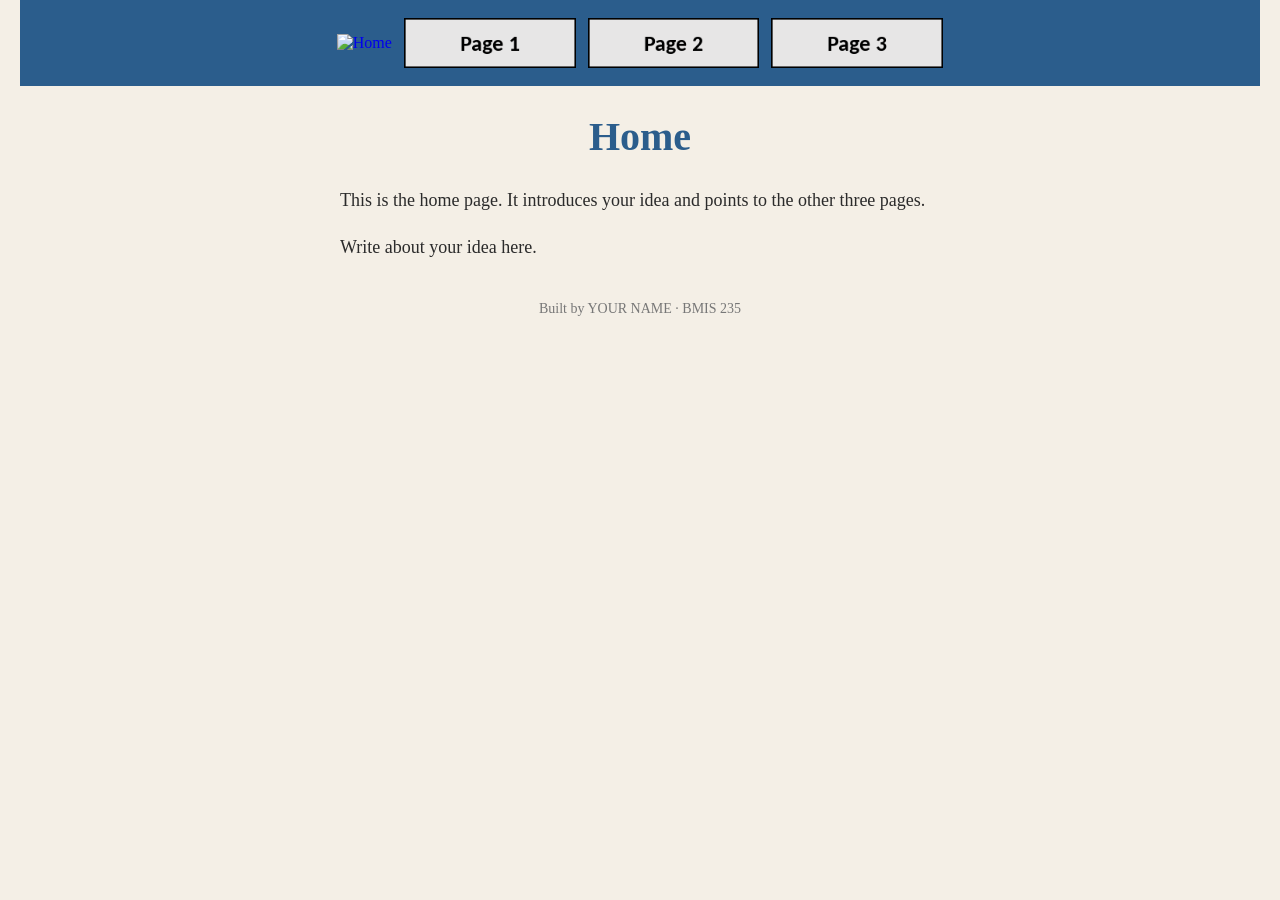
==== index.html @ 0a38c6ef "Initial commit" ====
<!DOCTYPE html>
<!--
  Author: YOUR NAME
  GU username: YOUR-GU-USERNAME
  Course: BMIS 235 - HTML-3
-->
<html lang="en">
<head>
<meta charset="utf-8">
<meta name="author" content="YOUR NAME">
<title>Home</title>

<!-- this one line connects the page to the stylesheet -->
<link rel="stylesheet" href="styles.css">
</head>
<body>

<!-- ===== MENU ============================================================
     The menu is four links. Each link wraps an image instead of words.
     Build it once on this page, check that every link works,
     then copy the whole <nav> block and paste it over the menu on the
     other three pages, so every page has the exact same menu.
     ===================================================================== -->
<nav>
    <a href="index.html"><img src="img/home.png" alt="Home"></a>
    <a href="page1.html"><img src="img/page1.png" alt="Page 1"></a>
    <a href="page2.html"><img src="img/page2.png" alt="Page 2"></a>
    <a href="page3.html"><img src="img/page3.png" alt="Page 3"></a>
</nav>

<h1>Home</h1>
<p>This is the home page. It introduces your idea and points to the other three pages.</p>
<p>Write about your idea here.</p>

<!-- ===== SHOWCASE ======================================================
     This box is empty on purpose. In Part 7 you paste an interactive
     graphic BETWEEN the opening <div> and the closing </div> below.
     ===================================================================== -->
<div class="showcase"></div>

<!-- Footer: fill in your name -->
<footer>Built by YOUR NAME &middot; BMIS 235</footer>

</body>
</html>
---- styles.css ----
/* =====================================================================
   styles.css  ·  YOUR BRAND
   ---------------------------------------------------------------------
   This one file is your brand guide. Every page that links to it gets
   the same font, the same colors and the same spacing.
   Change a color here once, and every page changes.

   Use the same font and colors you picked for your Excel menu images,
   so the menu and the pages look like one brand.
   ===================================================================== */

body {
    font-family: Georgia, "Times New Roman", serif;
    background-color: #f4efe6;
    color: #2b2b2b;
    margin: 0;
    padding: 0 20px 40px 20px;
}

/* the menu at the top of every page */
nav {
    background-color: #2b5d8c;
    padding: 14px;
    text-align: center;
}

/* every image inside the menu is forced to the same height.
   If your images still look different sizes, their WIDTHS are
   different: go back to Excel and make every cell the same size. */
nav img {
    height: 50px;
    margin: 4px;
    vertical-align: middle;
}

/* no underline or border around the image links */
nav a {
    text-decoration: none;
}

h1 {
    color: #2b5d8c;
    text-align: center;
    font-size: 40px;
}

p {
    max-width: 600px;
    margin: 20px auto;
    font-size: 18px;
    line-height: 1.5;
}

footer {
    text-align: center;
    font-size: 14px;
    color: #777777;
    margin-top: 40px;
}
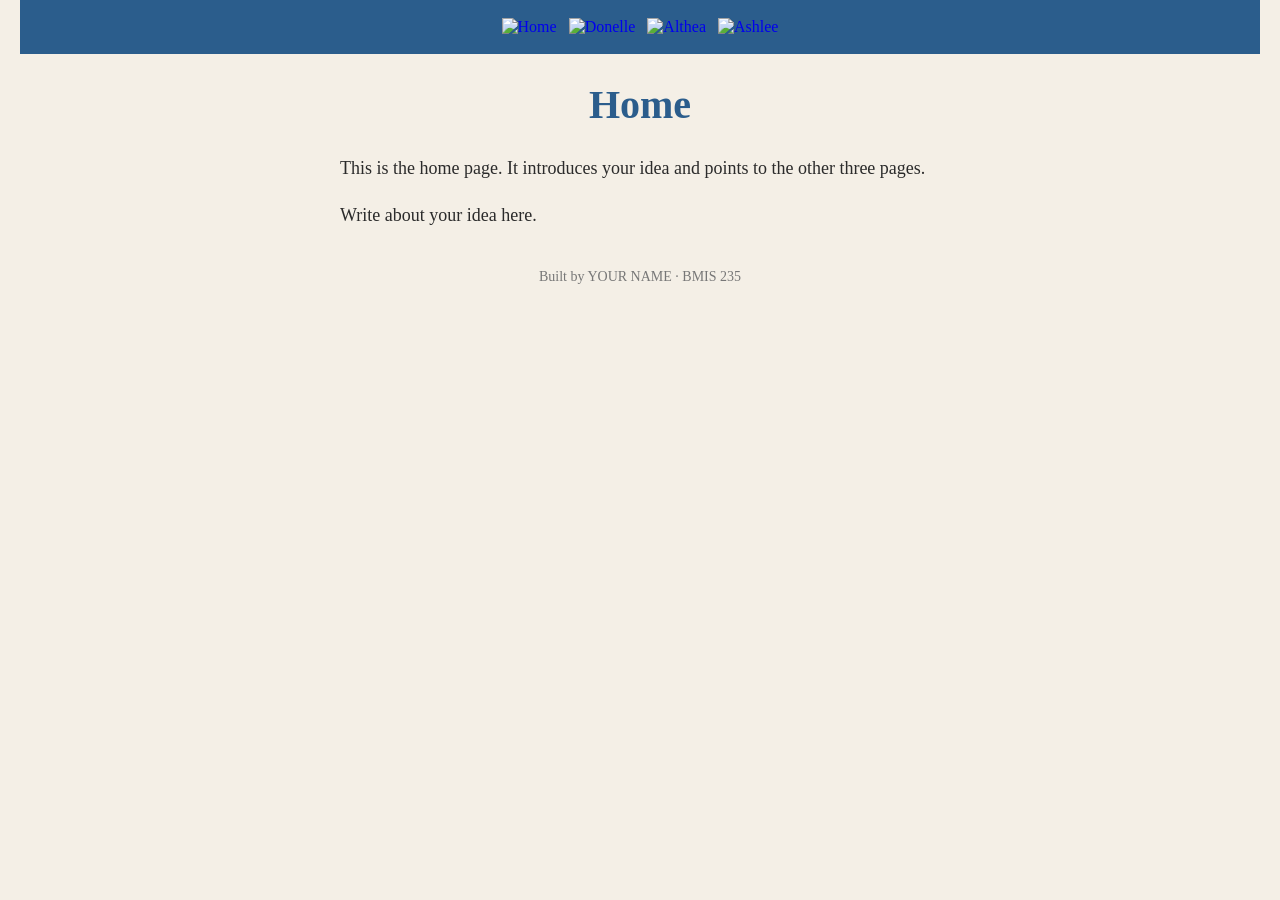
==== commit 28b034a9: "Update navigation links in index.html" ====
--- a/index.html
+++ b/index.html
@@ -23,9 +23,9 @@
      ===================================================================== -->
 <nav>
     <a href="index.html"><img src="img/home.png" alt="Home"></a>
-    <a href="page1.html"><img src="img/page1.png" alt="Page 1"></a>
-    <a href="page2.html"><img src="img/page2.png" alt="Page 2"></a>
-    <a href="page3.html"><img src="img/page3.png" alt="Page 3"></a>
+    <a href="donelle.html"><img src="img/donelle.png" alt="Donelle"></a>
+    <a href="althea.html"><img src="img/althea.png" alt="Althea"></a>
+    <a href="ashlee.html"><img src="img/ashlee.png" alt="Ashlee"></a>
 </nav>
 
 <h1>Home</h1>
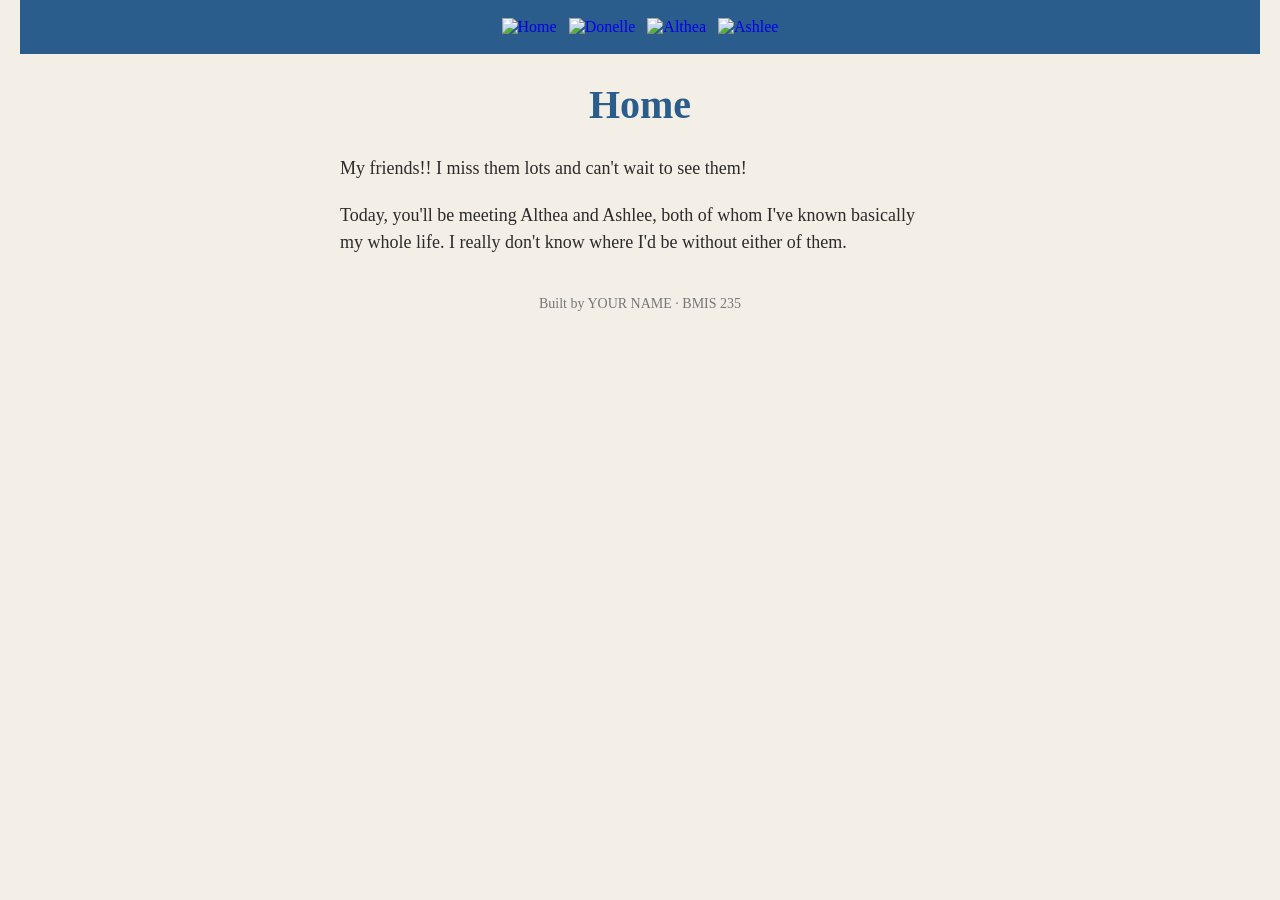
==== commit 6c722629: "Revise home page text to include personal message Updated the home page content to express feelings " ====
--- a/index.html
+++ b/index.html
@@ -29,8 +29,8 @@
 </nav>
 
 <h1>Home</h1>
-<p>This is the home page. It introduces your idea and points to the other three pages.</p>
-<p>Write about your idea here.</p>
+<p>My friends!! I miss them lots and can't wait to see them!</p>
+<p> Today, you'll be meeting Althea and Ashlee, both of whom I've known basically my whole life. I really don't know where I'd be without either of them.</p>
 
 <!-- ===== SHOWCASE ======================================================
      This box is empty on purpose. In Part 7 you paste an interactive
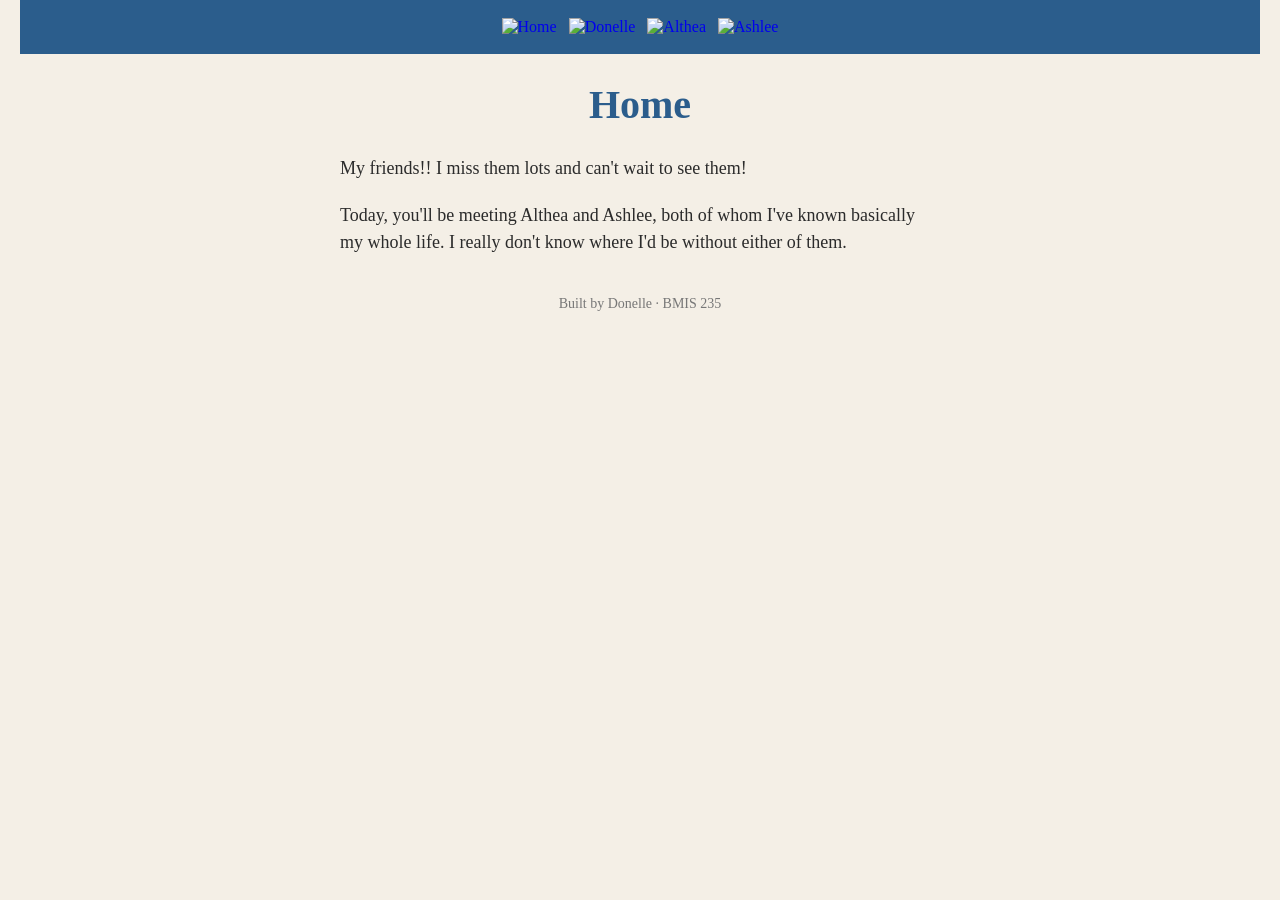
==== commit 61b961dd: "Update footer with author's name" ====
--- a/index.html
+++ b/index.html
@@ -39,7 +39,7 @@
 <div class="showcase"></div>
 
 <!-- Footer: fill in your name -->
-<footer>Built by YOUR NAME &middot; BMIS 235</footer>
+<footer>Built by Donelle &middot; BMIS 235</footer>
 
 </body>
 </html>
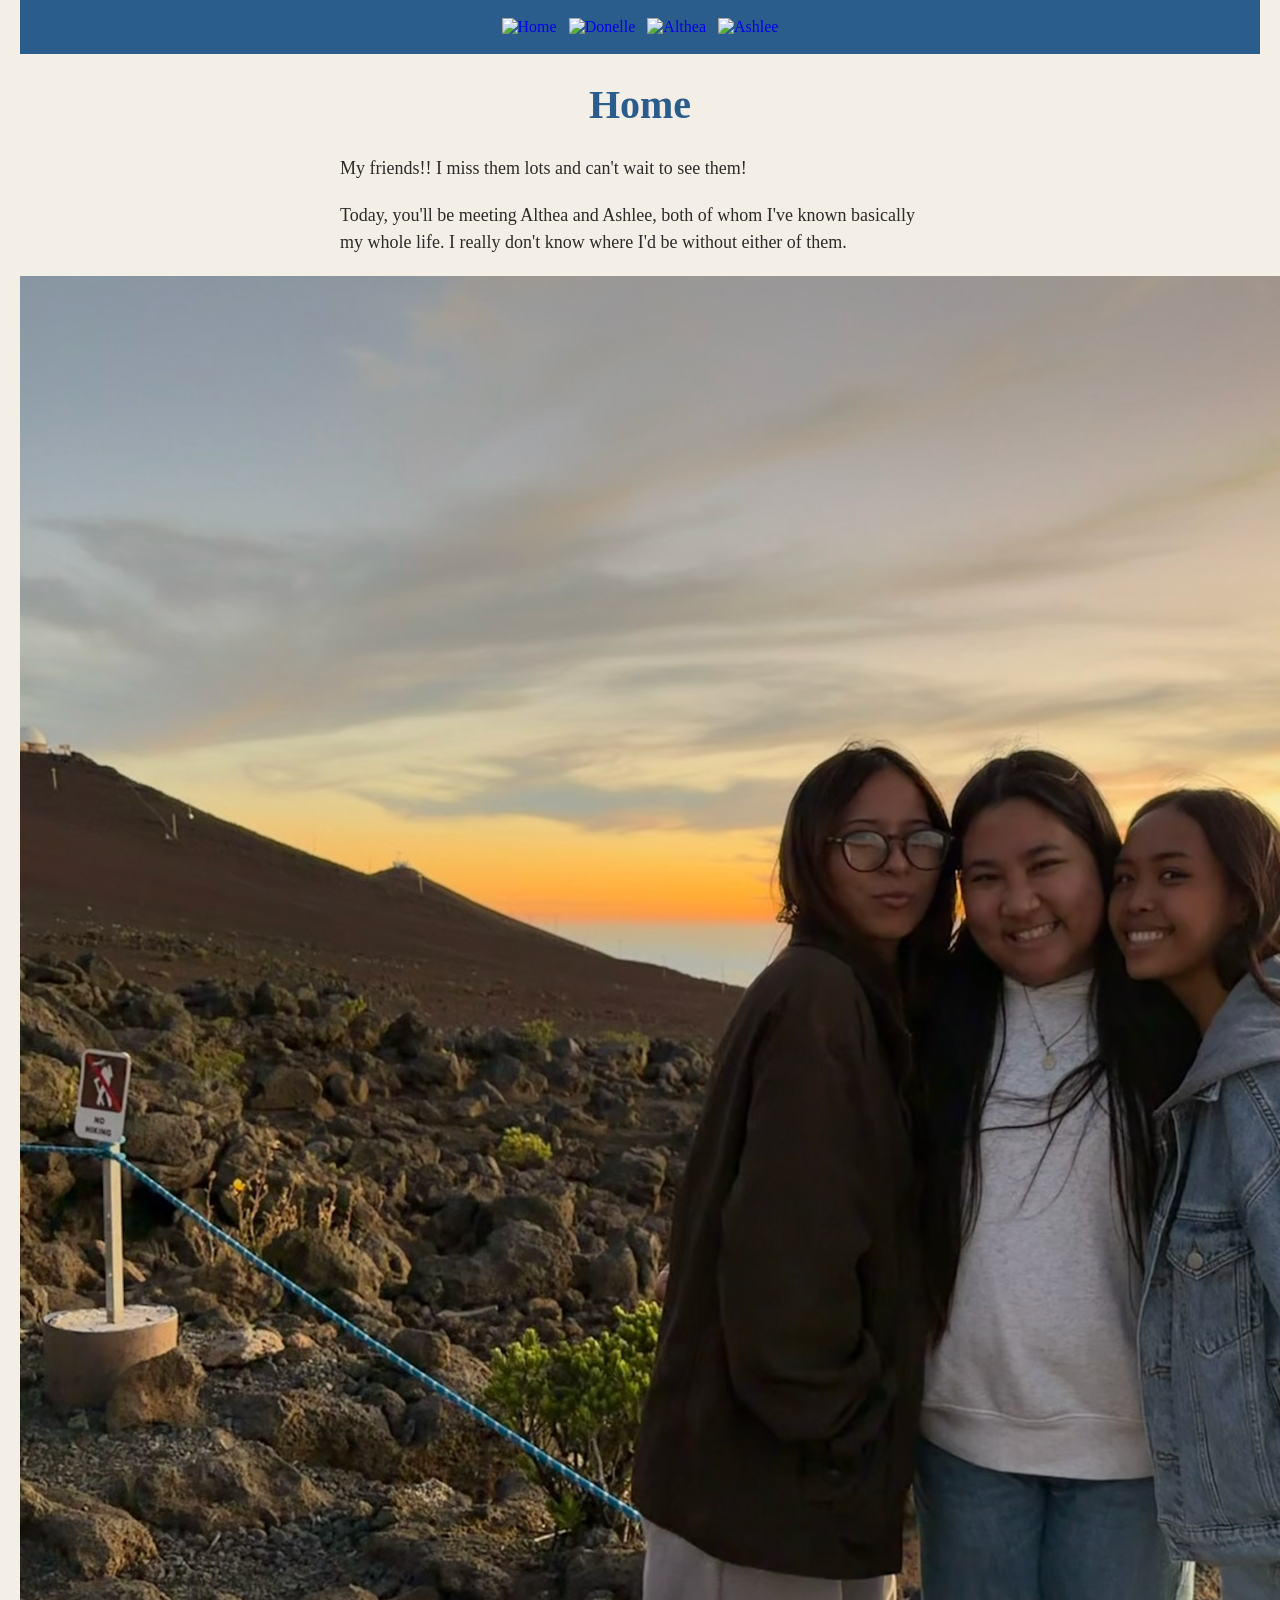
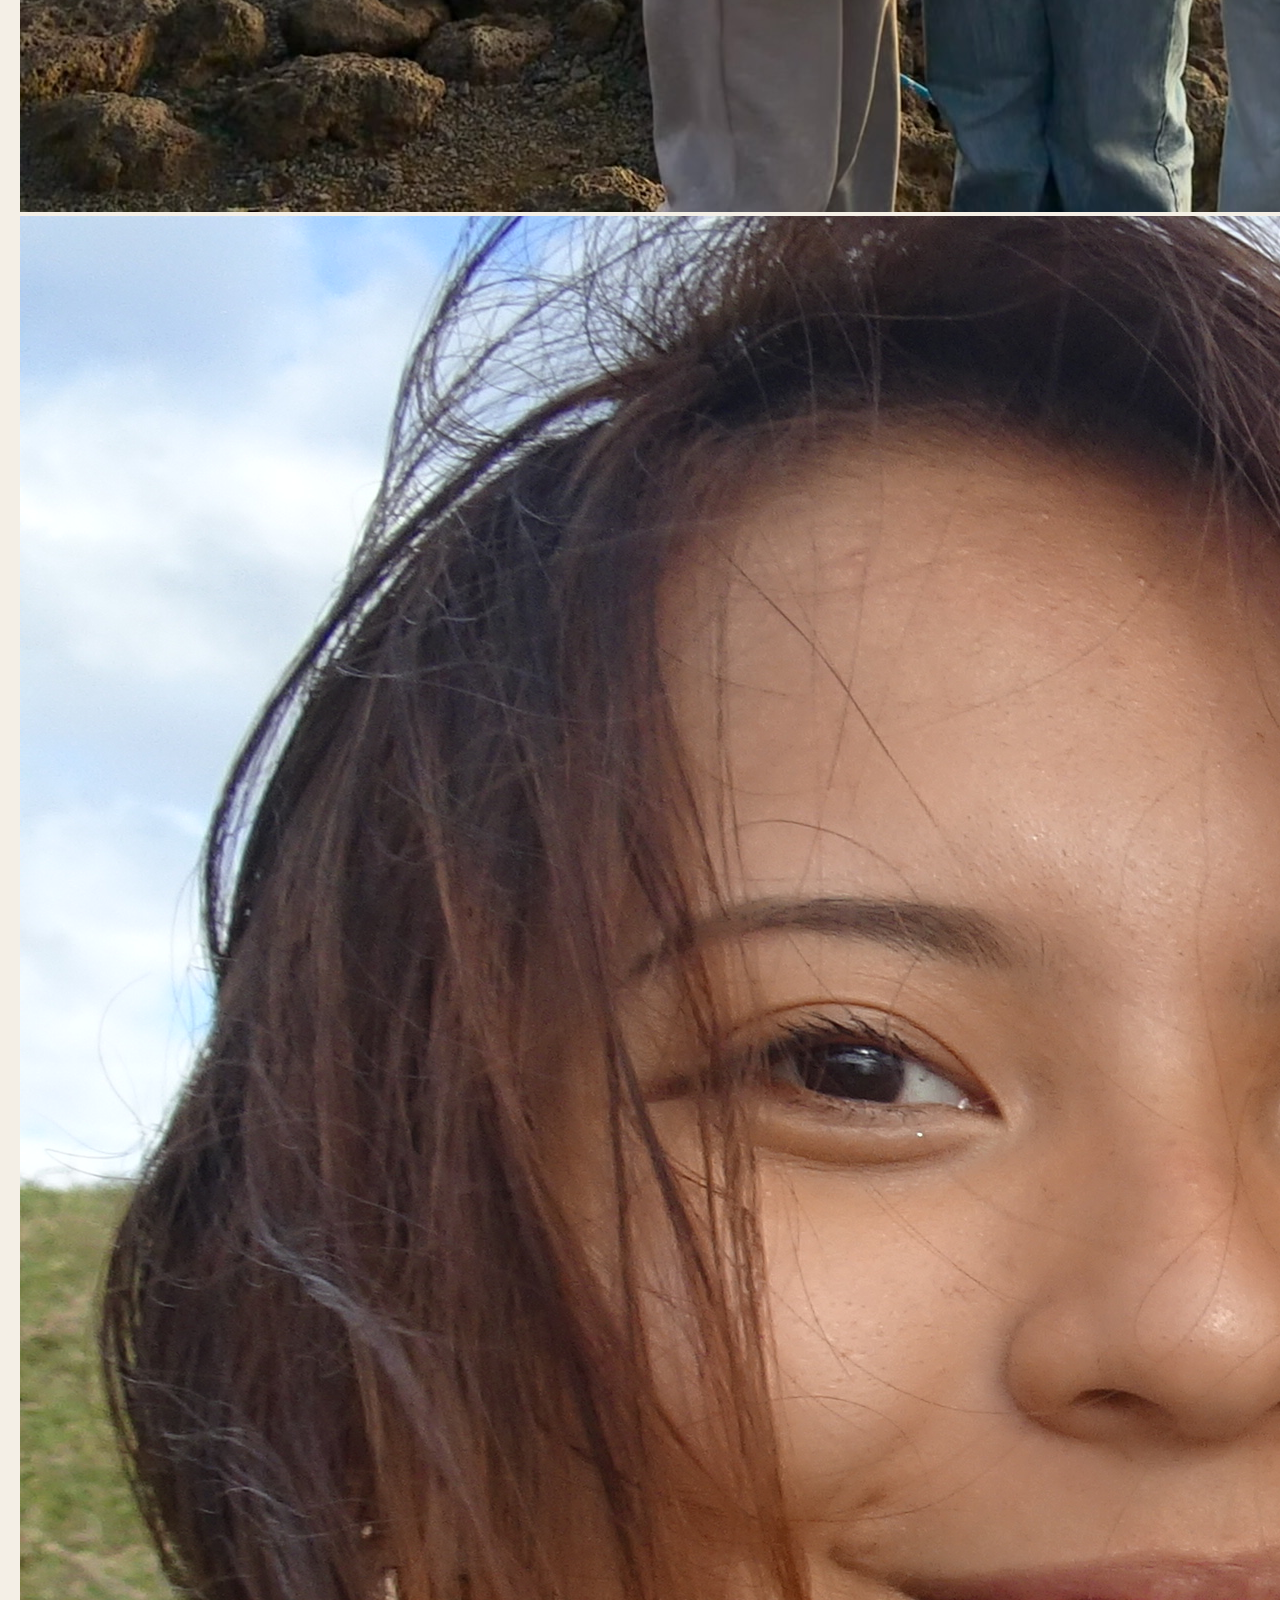
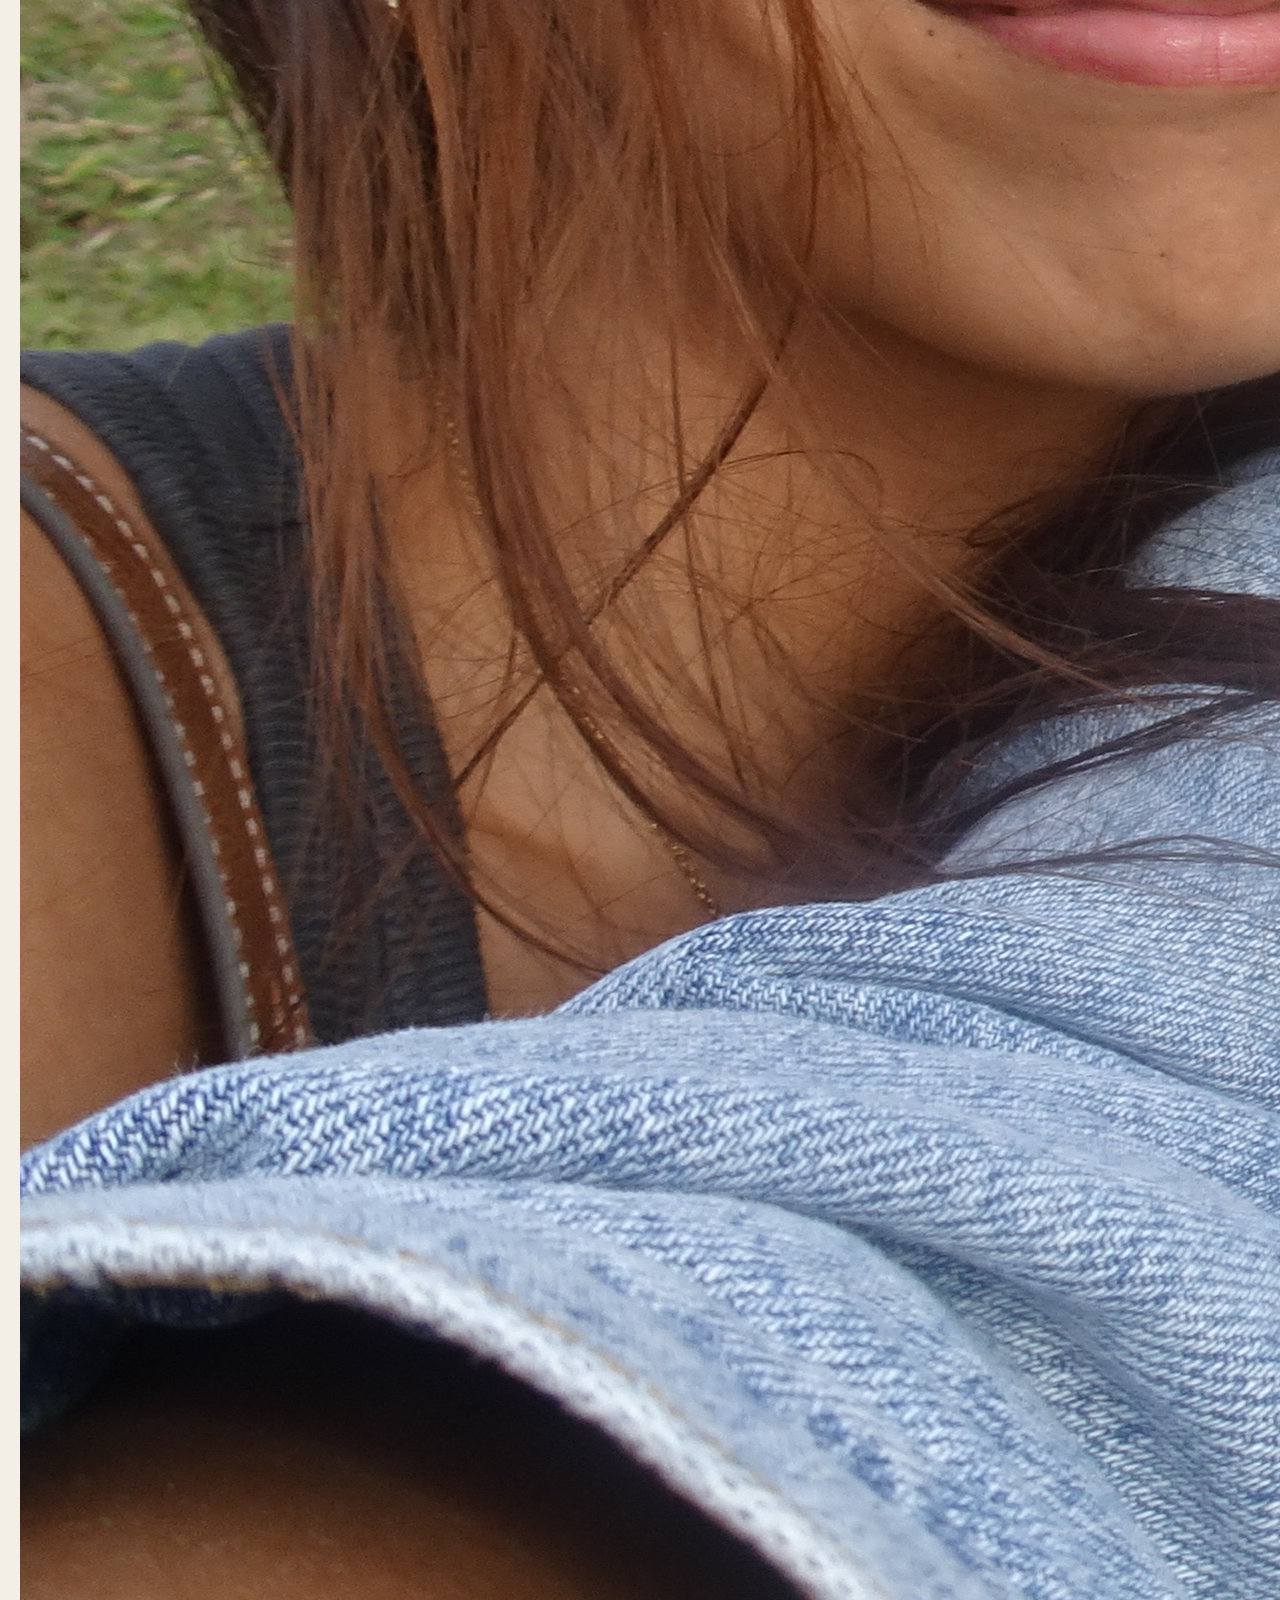
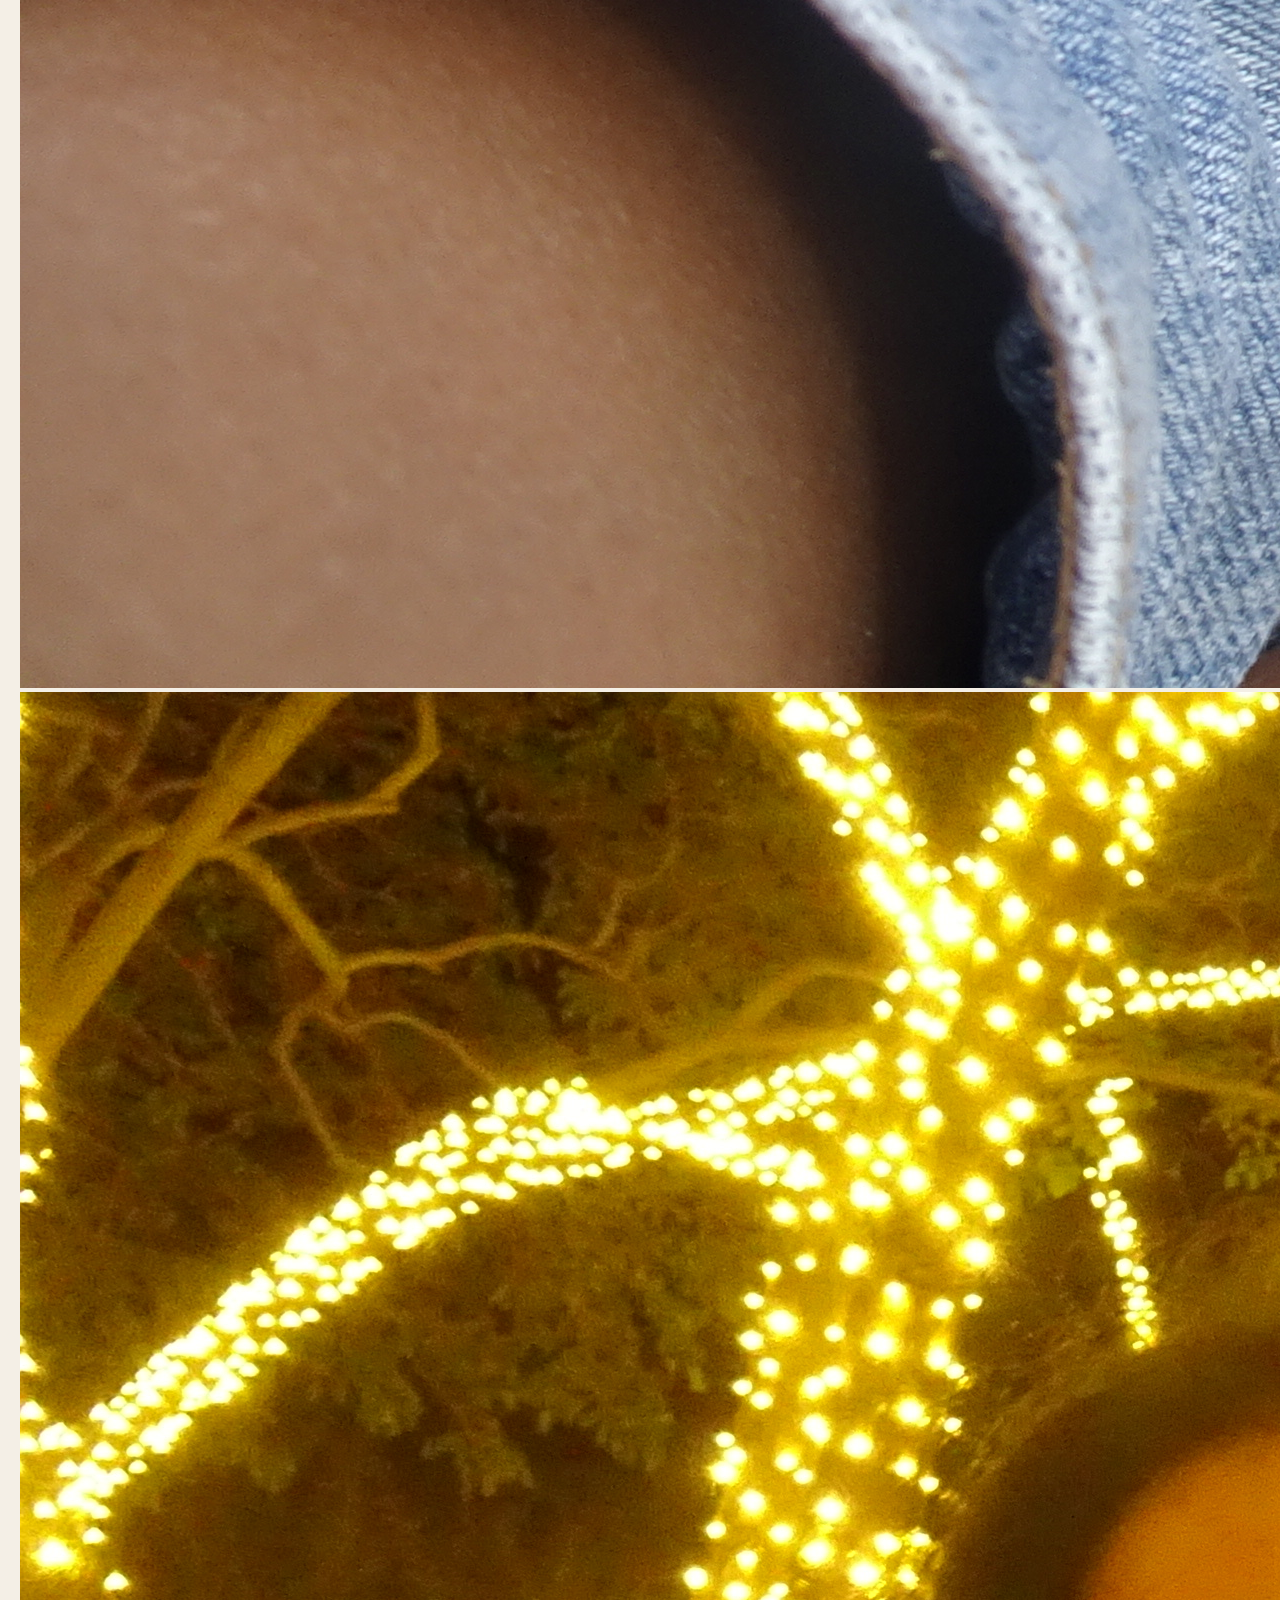
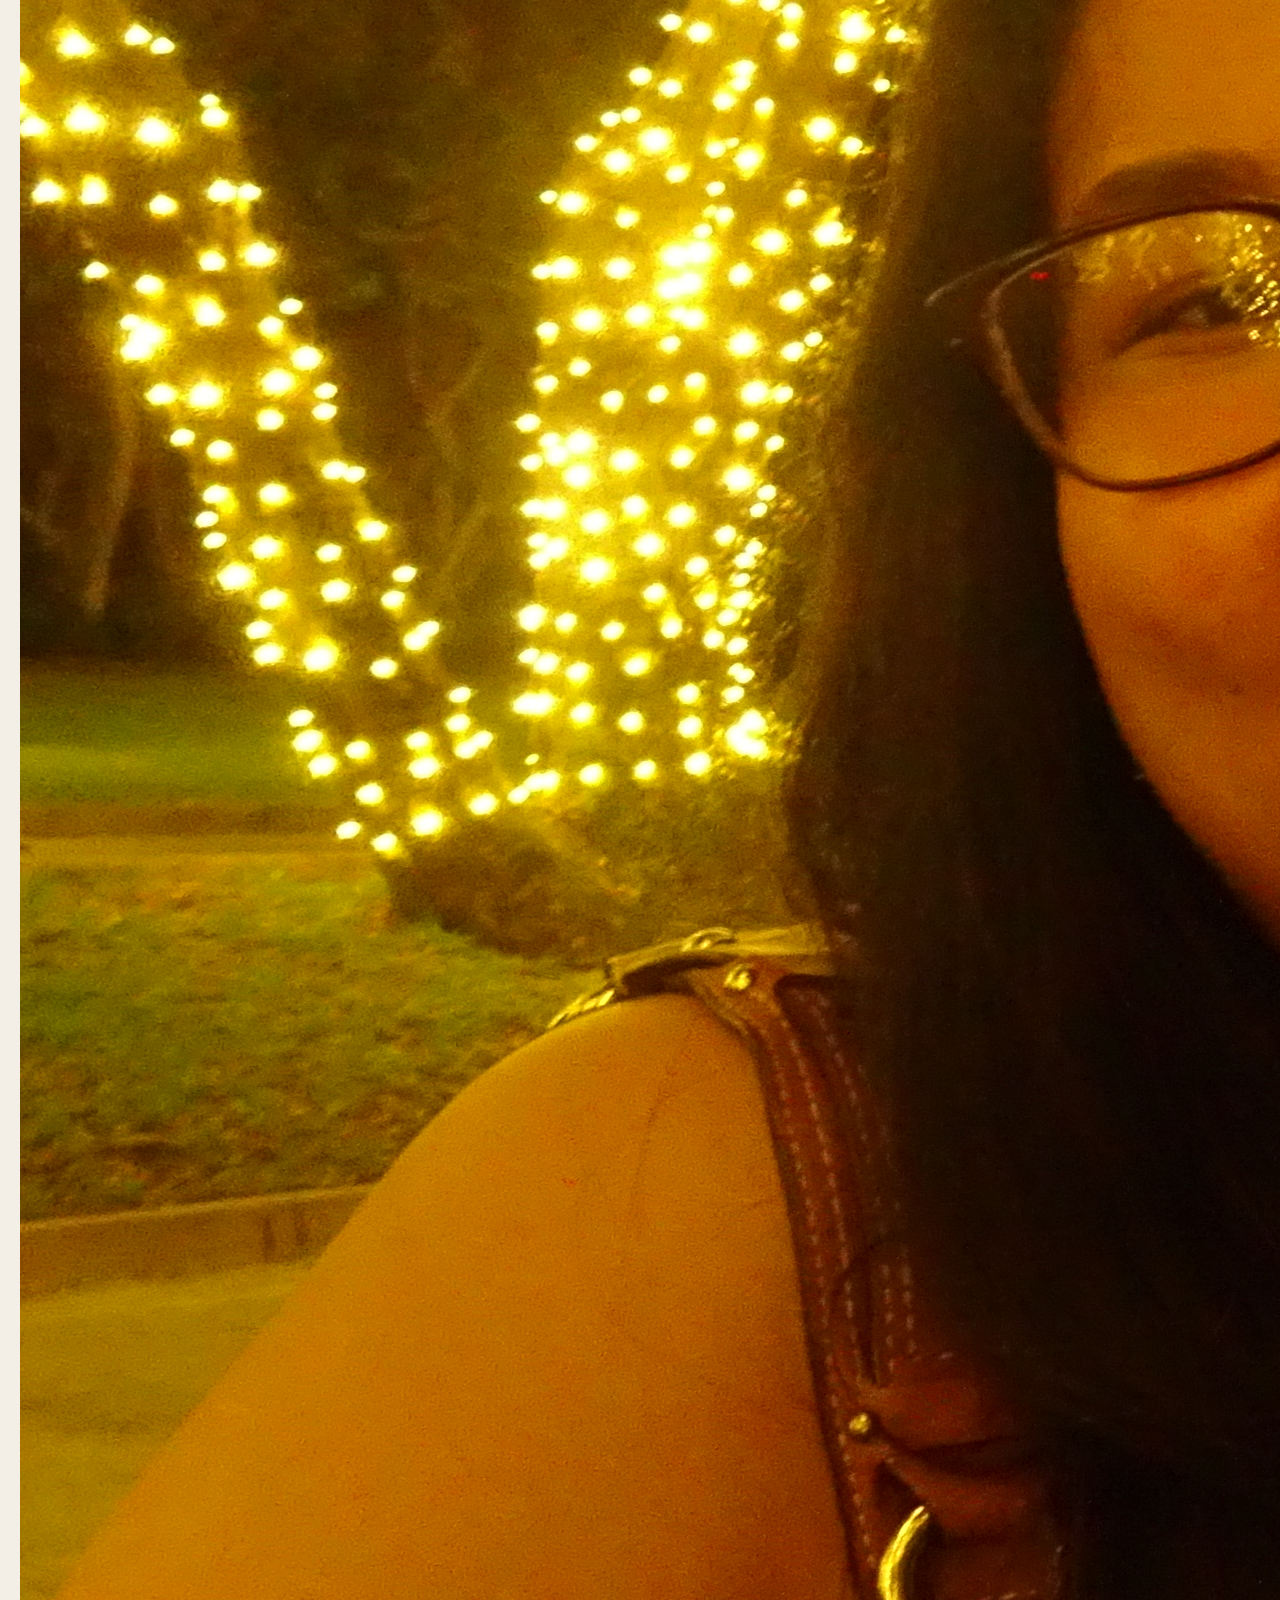
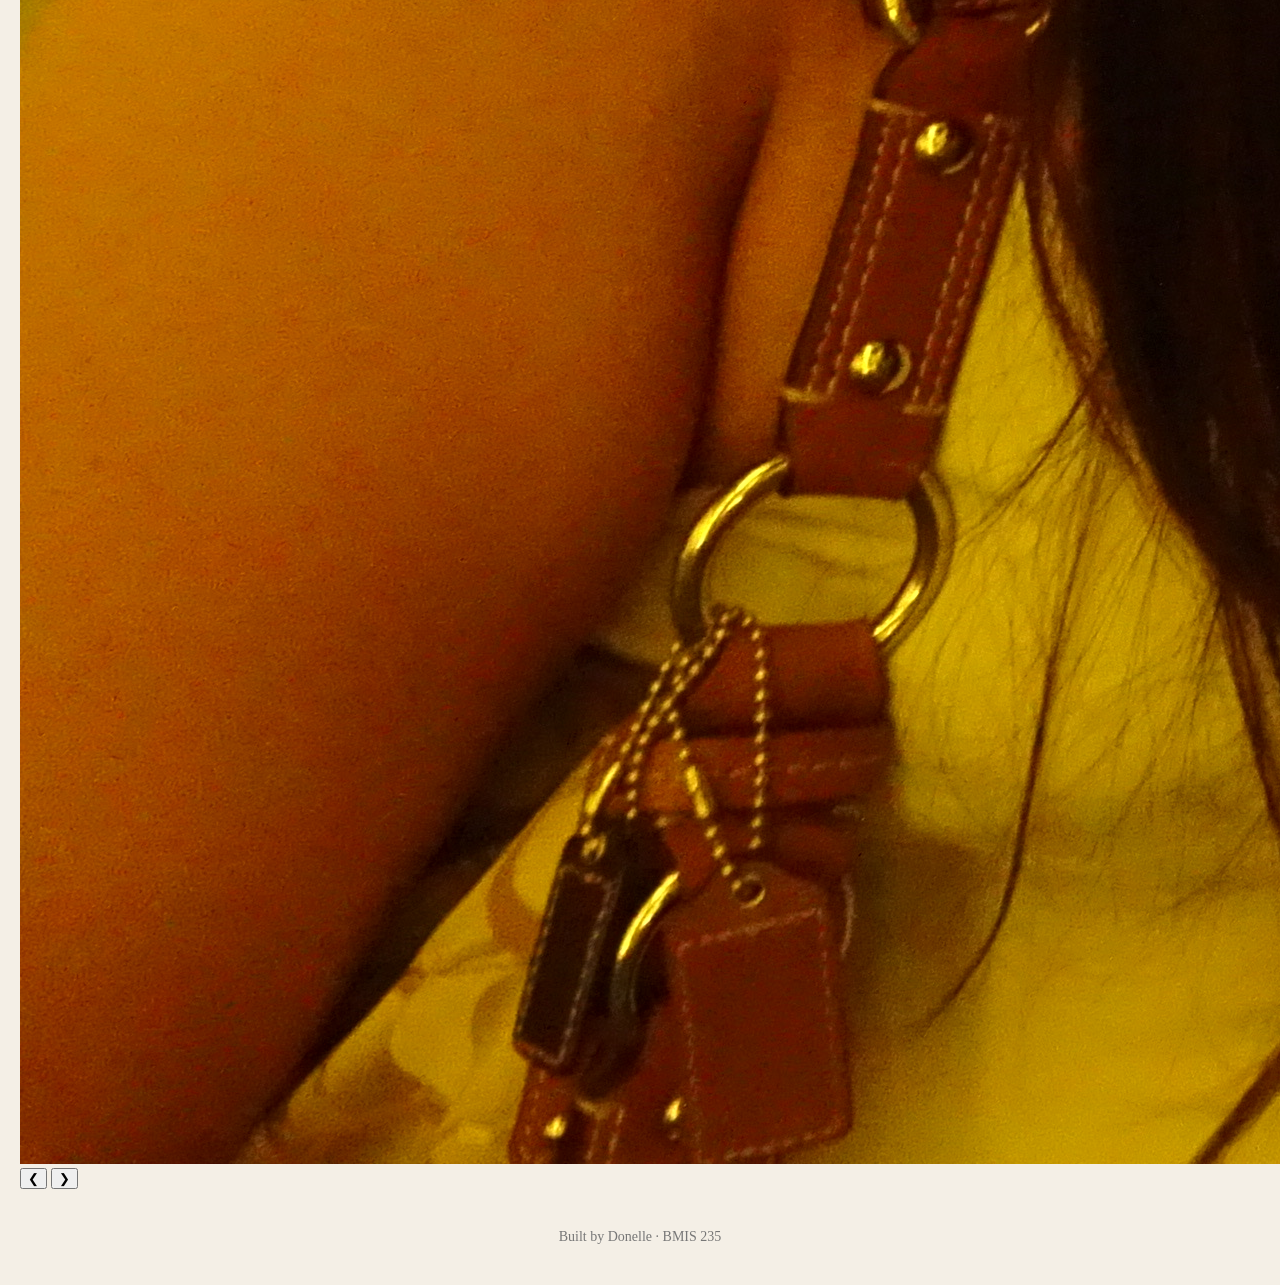
==== commit b492def0: "Add HTML structure for carousel and photos" ====
--- a/index.html
+++ b/index.html
@@ -32,6 +32,31 @@
 <p>My friends!! I miss them lots and can't wait to see them!</p>
 <p> Today, you'll be meeting Althea and Ashlee, both of whom I've known basically my whole life. I really don't know where I'd be without either of them.</p>
 
+<html lang="en">
+<head>
+  <meta charset="UTF-8" />
+  <meta name="viewport" content="width=device-width, initial-scale=1.0" />
+  <title>Meet the Cast!</title>
+  <link rel="stylesheet" href="styles.css" />
+</head>
+<body>
+  <div class="carousel" aria-roledescription="carousel" aria-label="Featured photos">
+    <div class="carousel-track">
+      <img src="IMG_1168.jpeg" alt="Group Photo 1"/>
+      <img src="DSC01648.jpeg" alt="Group Photo 2"/>
+      <img src="DSC01356.jpeg" alt="Group Photo 3"/>
+    </div>
+
+    <button class="carousel-btn prev" type="button" aria-label="Previous slide">&#10094;</button>
+    <button class="carousel-btn next" type="button" aria-label="Next slide">&#10095;</button>
+
+    <div class="carousel-dots" role="tablist" aria-label="Slide selection"></div>
+  </div>
+
+  <script src="script.js"></script>
+</body>
+</html>
+
 <!-- ===== SHOWCASE ======================================================
      This box is empty on purpose. In Part 7 you paste an interactive
      graphic BETWEEN the opening <div> and the closing </div> below.
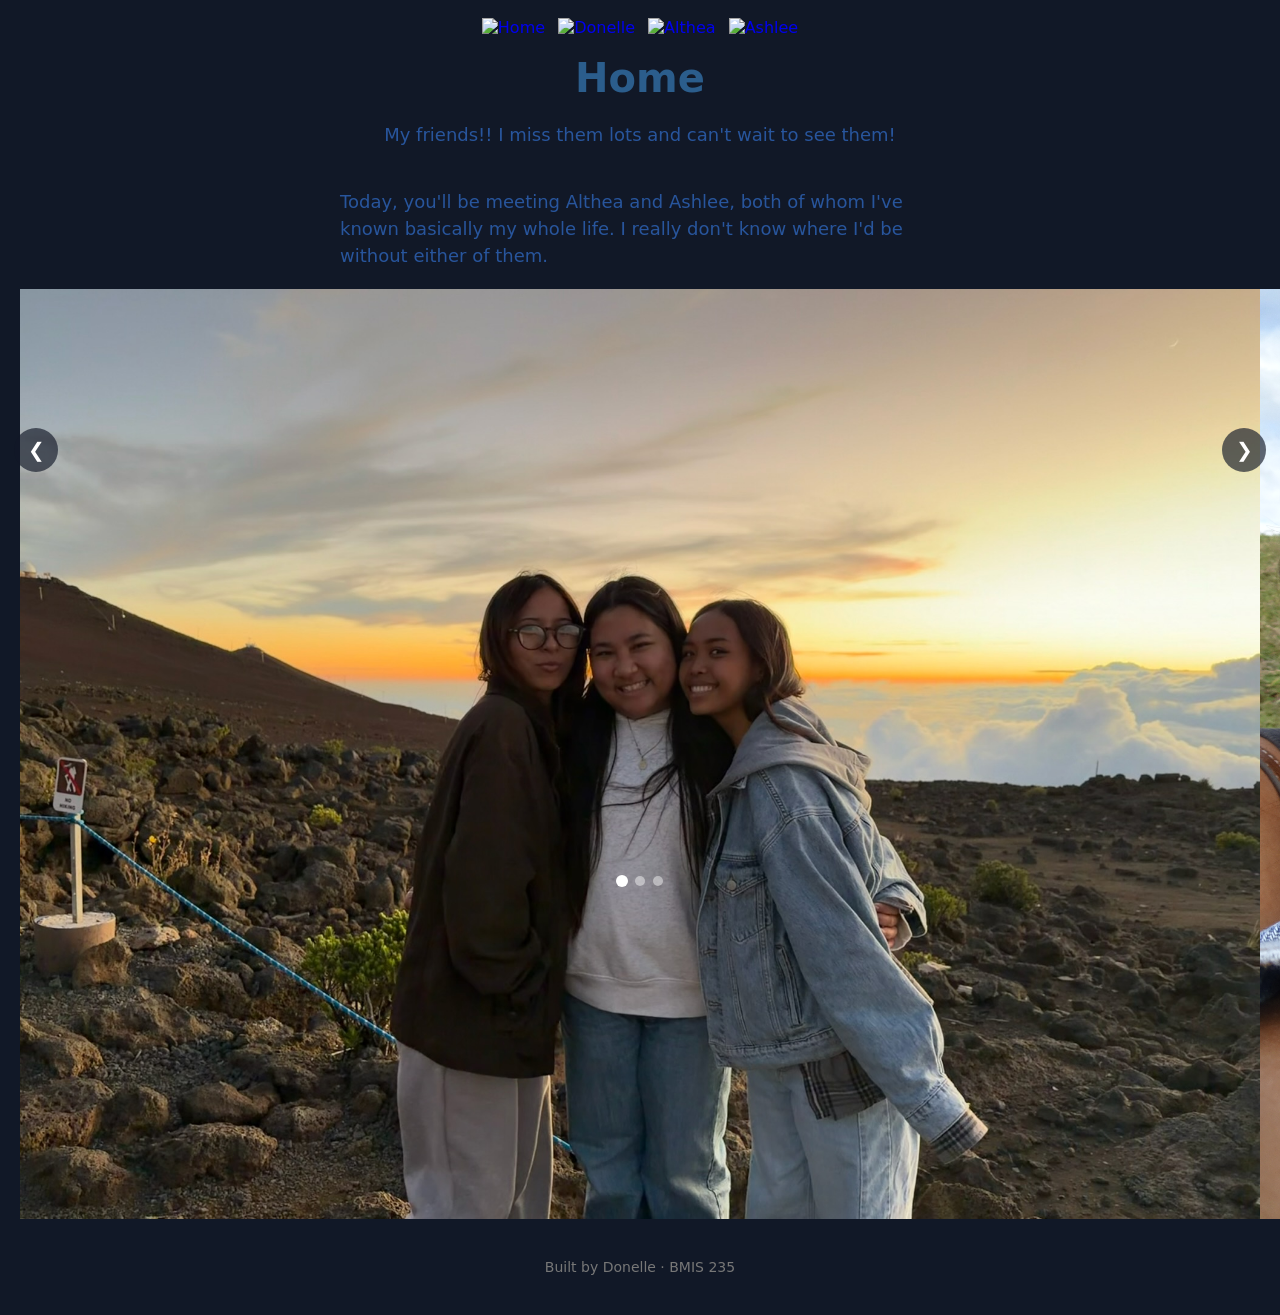
==== commit 70626c5d: "Fix navigation links in index.html" ====
--- a/index.html
+++ b/index.html
@@ -22,10 +22,10 @@
      other three pages, so every page has the exact same menu.
      ===================================================================== -->
 <nav>
-    <a href="index.html"><img src="img/home.png" alt="Home"></a>
-    <a href="donelle.html"><img src="img/donelle.png" alt="Donelle"></a>
-    <a href="althea.html"><img src="img/althea.png" alt="Althea"></a>
-    <a href="ashlee.html"><img src="img/ashlee.png" alt="Ashlee"></a>
+    <a href="index.html"> <img src="img/home.png" alt="Home"></a>
+    <a href="donelle.html"> <img src="img/donelle.png" alt="Donelle"></a>
+    <a href="althea.html"> <img src="img/althea.png" alt="Althea"></a>
+    <a href="ashlee.html"> <img src="img/ashlee.png" alt="Ashlee"></a>
 </nav>
 
 <h1>Home</h1>
--- a/styles.css
+++ b/styles.css
@@ -11,15 +11,15 @@
 
 body {
     font-family: Georgia, "Times New Roman", serif;
-    background-color: #f4efe6;
-    color: #2b2b2b;
+    background-color: #ff9ce8;
+    color: #28559c;
     margin: 0;
     padding: 0 20px 40px 20px;
 }
 
 /* the menu at the top of every page */
 nav {
-    background-color: #2b5d8c;
+    background-color: ##ffffff;
     padding: 14px;
     text-align: center;
 }
@@ -51,6 +51,108 @@
     line-height: 1.5;
 }
 
+* {
+  box-sizing: border-box;
+  margin: 0;
+  padding: 0;
+}
+
+body {
+  display: grid;
+  place-items: center;
+  min-height: 100vh;
+  background: #111827;
+  font-family: system-ui, sans-serif;
+}
+
+* {
+  box-sizing: border-box;
+  margin: 0;
+  padding: 0;
+}
+
+body {
+  display: grid;
+  place-items: center;
+  min-height: 100vh;
+  background: #111827;
+  font-family: system-ui, sans-serif;
+}
+
+carousel {
+  position: relative;
+  width: min(90vw, 800px);
+  aspect-ratio: 16 / 9;
+  overflow: hidden;
+  border-radius: 12px;
+  box-shadow: 0 20px 40px rgba(0, 0, 0, 0.45);
+  touch-action: pan-y;
+  user-select: none;
+}
+
+.carousel-track {
+  display: flex;
+  height: 100%;
+  transition: transform 0.4s ease;
+}
+
+.carousel-track img {
+  flex: 0 0 100%;
+  width: 100%;
+  height: 100%;
+  object-fit: cover;
+  pointer-events: none;
+}
+
+.carousel-btn {
+  position: absolute;
+  top: 50%;
+  transform: translateY(-50%);
+  width: 44px;
+  height: 44px;
+  border: none;
+  border-radius: 50%;
+  background: rgba(17, 24, 39, 0.65);
+  color: #fff;
+  font-size: 1.25rem;
+  cursor: pointer;
+}
+
+.carousel-btn:hover {
+  background: rgba(17, 24, 39, 0.9);
+}
+
+.carousel-btn.prev {
+  left: 14px;
+}
+
+.carousel-btn.next {
+  right: 14px;
+}
+
+.carousel-dots {
+  position: absolute;
+  bottom: 14px;
+  left: 50%;
+  transform: translateX(-50%);
+  display: flex;
+  gap: 8px;
+}
+
+.carousel-dot {
+  width: 10px;
+  height: 10px;
+  border: none;
+  border-radius: 50%;
+  background: rgba(255, 255, 255, 0.45);
+  cursor: pointer;
+}
+
+.carousel-dot.active {
+  background: #fff;
+  transform: scale(1.2);
+}
+
 footer {
     text-align: center;
     font-size: 14px;
--- a/styles.css
+++ b/styles.css
@@ -11,15 +11,15 @@
 
 body {
     font-family: Georgia, "Times New Roman", serif;
-    background-color: #f4efe6;
-    color: #2b2b2b;
+    background-color: #ff9ce8;
+    color: #28559c;
     margin: 0;
     padding: 0 20px 40px 20px;
 }
 
 /* the menu at the top of every page */
 nav {
-    background-color: #2b5d8c;
+    background-color: ##ffffff;
     padding: 14px;
     text-align: center;
 }
@@ -51,6 +51,108 @@
     line-height: 1.5;
 }
 
+* {
+  box-sizing: border-box;
+  margin: 0;
+  padding: 0;
+}
+
+body {
+  display: grid;
+  place-items: center;
+  min-height: 100vh;
+  background: #111827;
+  font-family: system-ui, sans-serif;
+}
+
+* {
+  box-sizing: border-box;
+  margin: 0;
+  padding: 0;
+}
+
+body {
+  display: grid;
+  place-items: center;
+  min-height: 100vh;
+  background: #111827;
+  font-family: system-ui, sans-serif;
+}
+
+carousel {
+  position: relative;
+  width: min(90vw, 800px);
+  aspect-ratio: 16 / 9;
+  overflow: hidden;
+  border-radius: 12px;
+  box-shadow: 0 20px 40px rgba(0, 0, 0, 0.45);
+  touch-action: pan-y;
+  user-select: none;
+}
+
+.carousel-track {
+  display: flex;
+  height: 100%;
+  transition: transform 0.4s ease;
+}
+
+.carousel-track img {
+  flex: 0 0 100%;
+  width: 100%;
+  height: 100%;
+  object-fit: cover;
+  pointer-events: none;
+}
+
+.carousel-btn {
+  position: absolute;
+  top: 50%;
+  transform: translateY(-50%);
+  width: 44px;
+  height: 44px;
+  border: none;
+  border-radius: 50%;
+  background: rgba(17, 24, 39, 0.65);
+  color: #fff;
+  font-size: 1.25rem;
+  cursor: pointer;
+}
+
+.carousel-btn:hover {
+  background: rgba(17, 24, 39, 0.9);
+}
+
+.carousel-btn.prev {
+  left: 14px;
+}
+
+.carousel-btn.next {
+  right: 14px;
+}
+
+.carousel-dots {
+  position: absolute;
+  bottom: 14px;
+  left: 50%;
+  transform: translateX(-50%);
+  display: flex;
+  gap: 8px;
+}
+
+.carousel-dot {
+  width: 10px;
+  height: 10px;
+  border: none;
+  border-radius: 50%;
+  background: rgba(255, 255, 255, 0.45);
+  cursor: pointer;
+}
+
+.carousel-dot.active {
+  background: #fff;
+  transform: scale(1.2);
+}
+
 footer {
     text-align: center;
     font-size: 14px;
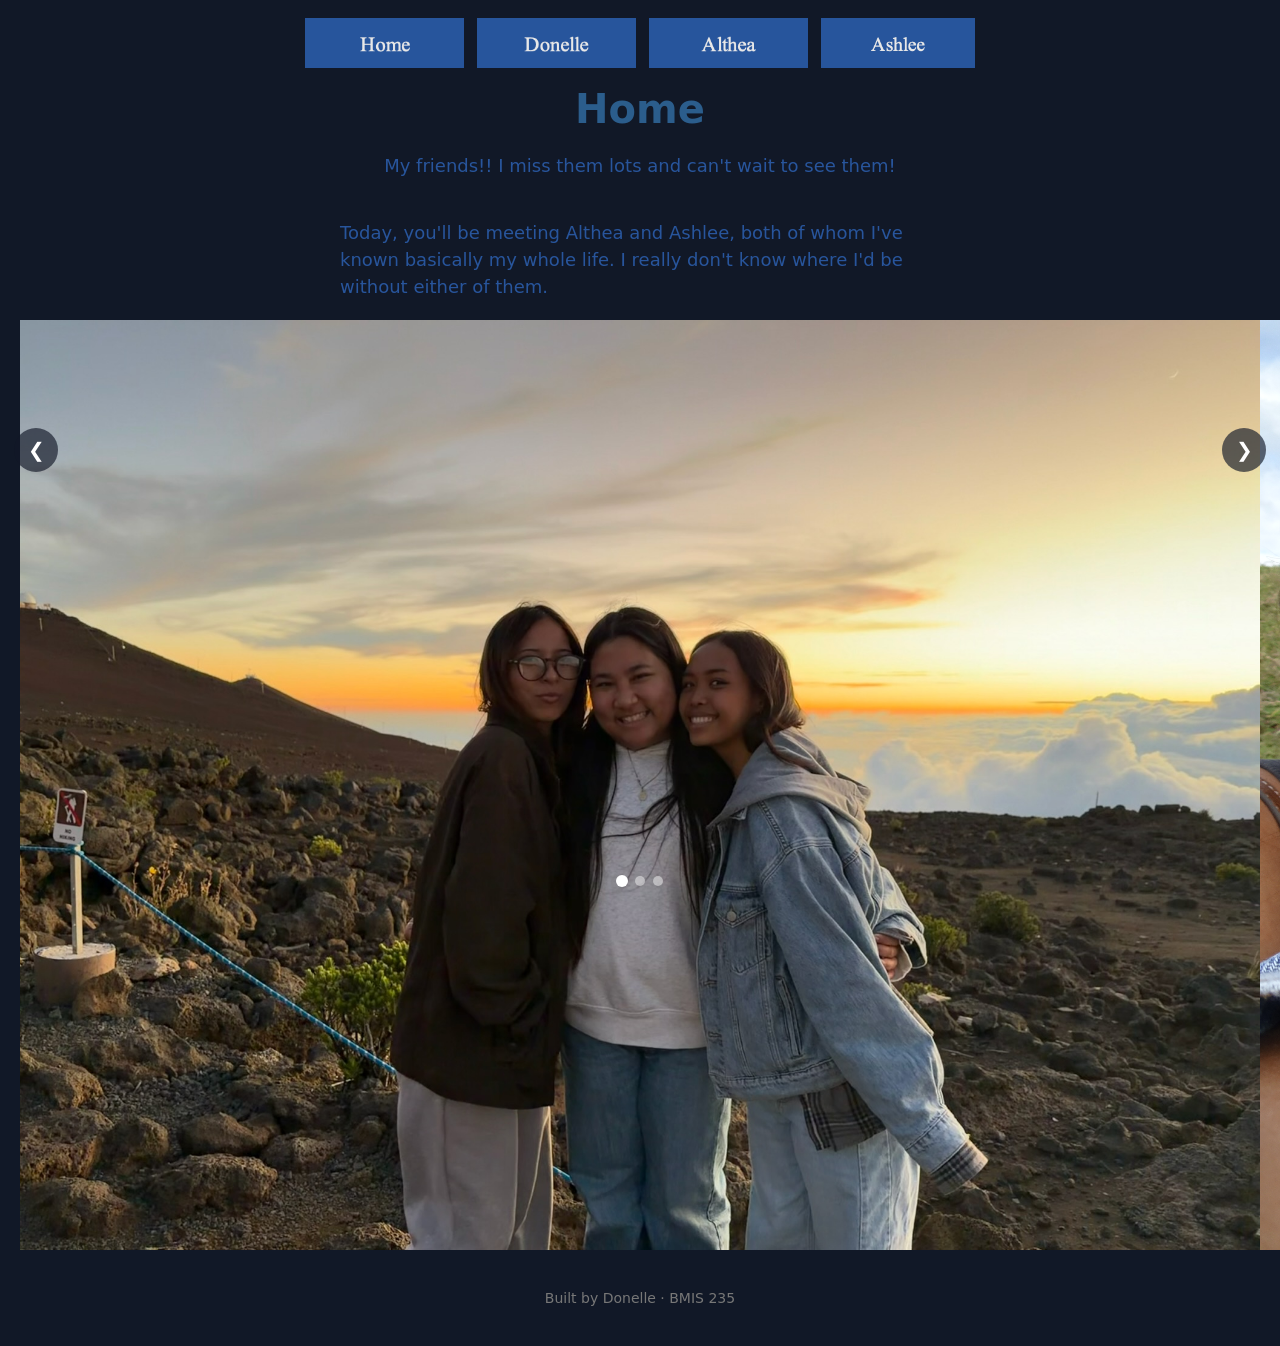
==== commit f70318df: "Fix navigation links in index.html" ====
--- a/index.html
+++ b/index.html
@@ -22,10 +22,10 @@
      other three pages, so every page has the exact same menu.
      ===================================================================== -->
 <nav>
-    <a href="index.html"> <img src="img/home.png" alt="Home"></a>
-    <a href="donelle.html"> <img src="img/donelle.png" alt="Donelle"></a>
-    <a href="althea.html"> <img src="img/althea.png" alt="Althea"></a>
-    <a href="ashlee.html"> <img src="img/ashlee.png" alt="Ashlee"></a>
+    <a href="index.html"><img src="img/home.png" alt="Home"></a>
+    <a href="donelle.html"><img src="img/donelle.png" alt="Donelle"></a>
+    <a href="althea.html"><img src="img/althea.png" alt="Althea"></a>
+    <a href="ashlee.html"><img src="img/ashlee.png" alt="Ashlee"></a>
 </nav>
 
 <h1>Home</h1>
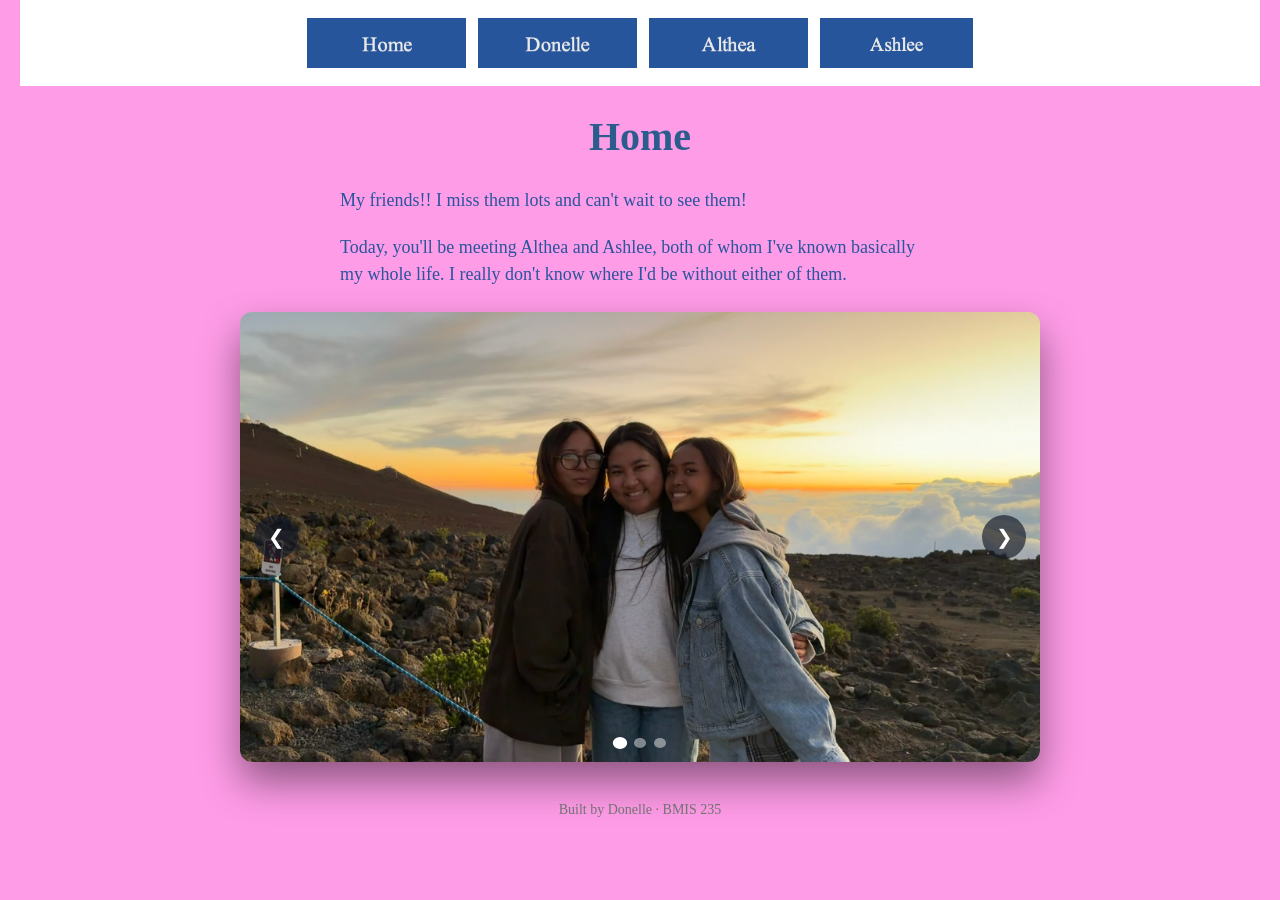
==== commit 54a04d57: "Update HTML structure and add carousel section" ====
--- a/index.html
+++ b/index.html
@@ -7,6 +7,7 @@
 <html lang="en">
 <head>
 <meta charset="utf-8">
+<meta name="viewport" content="width=device-width, initial-scale=1.0">
 <meta name="author" content="YOUR NAME">
 <title>Home</title>
 
@@ -30,32 +31,20 @@
 
 <h1>Home</h1>
 <p>My friends!! I miss them lots and can't wait to see them!</p>
-<p> Today, you'll be meeting Althea and Ashlee, both of whom I've known basically my whole life. I really don't know where I'd be without either of them.</p>
+<p>Today, you'll be meeting Althea and Ashlee, both of whom I've known basically my whole life. I really don't know where I'd be without either of them.</p>
 
-<html lang="en">
-<head>
-  <meta charset="UTF-8" />
-  <meta name="viewport" content="width=device-width, initial-scale=1.0" />
-  <title>Meet the Cast!</title>
-  <link rel="stylesheet" href="styles.css" />
-</head>
-<body>
-  <div class="carousel" aria-roledescription="carousel" aria-label="Featured photos">
-    <div class="carousel-track">
-      <img src="IMG_1168.jpeg" alt="Group Photo 1"/>
-      <img src="DSC01648.jpeg" alt="Group Photo 2"/>
-      <img src="DSC01356.jpeg" alt="Group Photo 3"/>
-    </div>
-
-    <button class="carousel-btn prev" type="button" aria-label="Previous slide">&#10094;</button>
-    <button class="carousel-btn next" type="button" aria-label="Next slide">&#10095;</button>
-
-    <div class="carousel-dots" role="tablist" aria-label="Slide selection"></div>
+<div class="carousel" aria-roledescription="carousel" aria-label="Featured photos">
+  <div class="carousel-track">
+    <img src="IMG_1168.jpeg" alt="Group Photo 1">
+    <img src="DSC01648.jpeg" alt="Group Photo 2">
+    <img src="DSC01356.jpeg" alt="Group Photo 3">
   </div>
 
-  <script src="script.js"></script>
-</body>
-</html>
+  <button class="carousel-btn prev" type="button" aria-label="Previous slide">&#10094;</button>
+  <button class="carousel-btn next" type="button" aria-label="Next slide">&#10095;</button>
+
+  <div class="carousel-dots" role="tablist" aria-label="Slide selection"></div>
+</div>
 
 <!-- ===== SHOWCASE ======================================================
      This box is empty on purpose. In Part 7 you paste an interactive
@@ -66,5 +55,6 @@
 <!-- Footer: fill in your name -->
 <footer>Built by Donelle &middot; BMIS 235</footer>
 
+<script src="script.js"></script>
 </body>
 </html>
--- a/styles.css
+++ b/styles.css
@@ -17,12 +17,13 @@
     padding: 0 20px 40px 20px;
 }
 
-/* the menu at the top of every page */
+/* Top navigation menu */
 nav {
-    background-color: ##ffffff;
+    background-color: #ffffff;
     padding: 14px;
     text-align: center;
 }
+
 
 /* every image inside the menu is forced to the same height.
    If your images still look different sizes, their WIDTHS are
@@ -33,7 +34,6 @@
     vertical-align: middle;
 }
 
-/* no underline or border around the image links */
 nav a {
     text-decoration: none;
 }
@@ -51,106 +51,80 @@
     line-height: 1.5;
 }
 
-* {
-  box-sizing: border-box;
-  margin: 0;
-  padding: 0;
-}
-
-body {
-  display: grid;
-  place-items: center;
-  min-height: 100vh;
-  background: #111827;
-  font-family: system-ui, sans-serif;
-}
-
-* {
-  box-sizing: border-box;
-  margin: 0;
-  padding: 0;
-}
-
-body {
-  display: grid;
-  place-items: center;
-  min-height: 100vh;
-  background: #111827;
-  font-family: system-ui, sans-serif;
-}
-
-carousel {
-  position: relative;
-  width: min(90vw, 800px);
-  aspect-ratio: 16 / 9;
-  overflow: hidden;
-  border-radius: 12px;
-  box-shadow: 0 20px 40px rgba(0, 0, 0, 0.45);
-  touch-action: pan-y;
-  user-select: none;
+/* Image carousel */
+.carousel {
+    position: relative;
+    width: min(90vw, 800px);
+    margin: 24px auto;
+    aspect-ratio: 16 / 9;
+    overflow: hidden;
+    border-radius: 12px;
+    box-shadow: 0 20px 40px rgba(0, 0, 0, 0.45);
+    touch-action: pan-y;
+    user-select: none;
 }
 
 .carousel-track {
-  display: flex;
-  height: 100%;
-  transition: transform 0.4s ease;
+    display: flex;
+    height: 100%;
+    transition: transform 0.4s ease;
 }
 
 .carousel-track img {
-  flex: 0 0 100%;
-  width: 100%;
-  height: 100%;
-  object-fit: cover;
-  pointer-events: none;
+    flex: 0 0 100%;
+    width: 100%;
+    height: 100%;
+    object-fit: cover;
+    pointer-events: none;
 }
 
 .carousel-btn {
-  position: absolute;
-  top: 50%;
-  transform: translateY(-50%);
-  width: 44px;
-  height: 44px;
-  border: none;
-  border-radius: 50%;
-  background: rgba(17, 24, 39, 0.65);
-  color: #fff;
-  font-size: 1.25rem;
-  cursor: pointer;
+    position: absolute;
+    top: 50%;
+    transform: translateY(-50%);
+    width: 44px;
+    height: 44px;
+    border: none;
+    border-radius: 50%;
+    background: rgba(17, 24, 39, 0.65);
+    color: #ffffff;
+    font-size: 1.25rem;
+    cursor: pointer;
 }
 
 .carousel-btn:hover {
-  background: rgba(17, 24, 39, 0.9);
+    background: rgba(17, 24, 39, 0.9);
 }
 
 .carousel-btn.prev {
-  left: 14px;
+    left: 14px;
 }
 
 .carousel-btn.next {
-  right: 14px;
+    right: 14px;
 }
 
 .carousel-dots {
-  position: absolute;
-  bottom: 14px;
-  left: 50%;
-  transform: translateX(-50%);
-  display: flex;
-  gap: 8px;
+    position: absolute;
+    bottom: 14px;
+    left: 50%;
+    transform: translateX(-50%);
+    display: flex;
+    gap: 8px;
 }
 
 .carousel-dot {
-  width: 10px;
-  height: 10px;
-  border: none;
-  border-radius: 50%;
-  background: rgba(255, 255, 255, 0.45);
-  cursor: pointer;
+    width: 10px;
+    height: 10px;
+    border: none;
+    border-radius: 50%;
+    background: rgba(255, 255, 255, 0.45);
+    cursor: pointer;
 }
 
 .carousel-dot.active {
-  background: #fff;
-  transform: scale(1.2);
+    background: #ffffff;
+    transform: scale(1.2);
 }
 
 footer {
